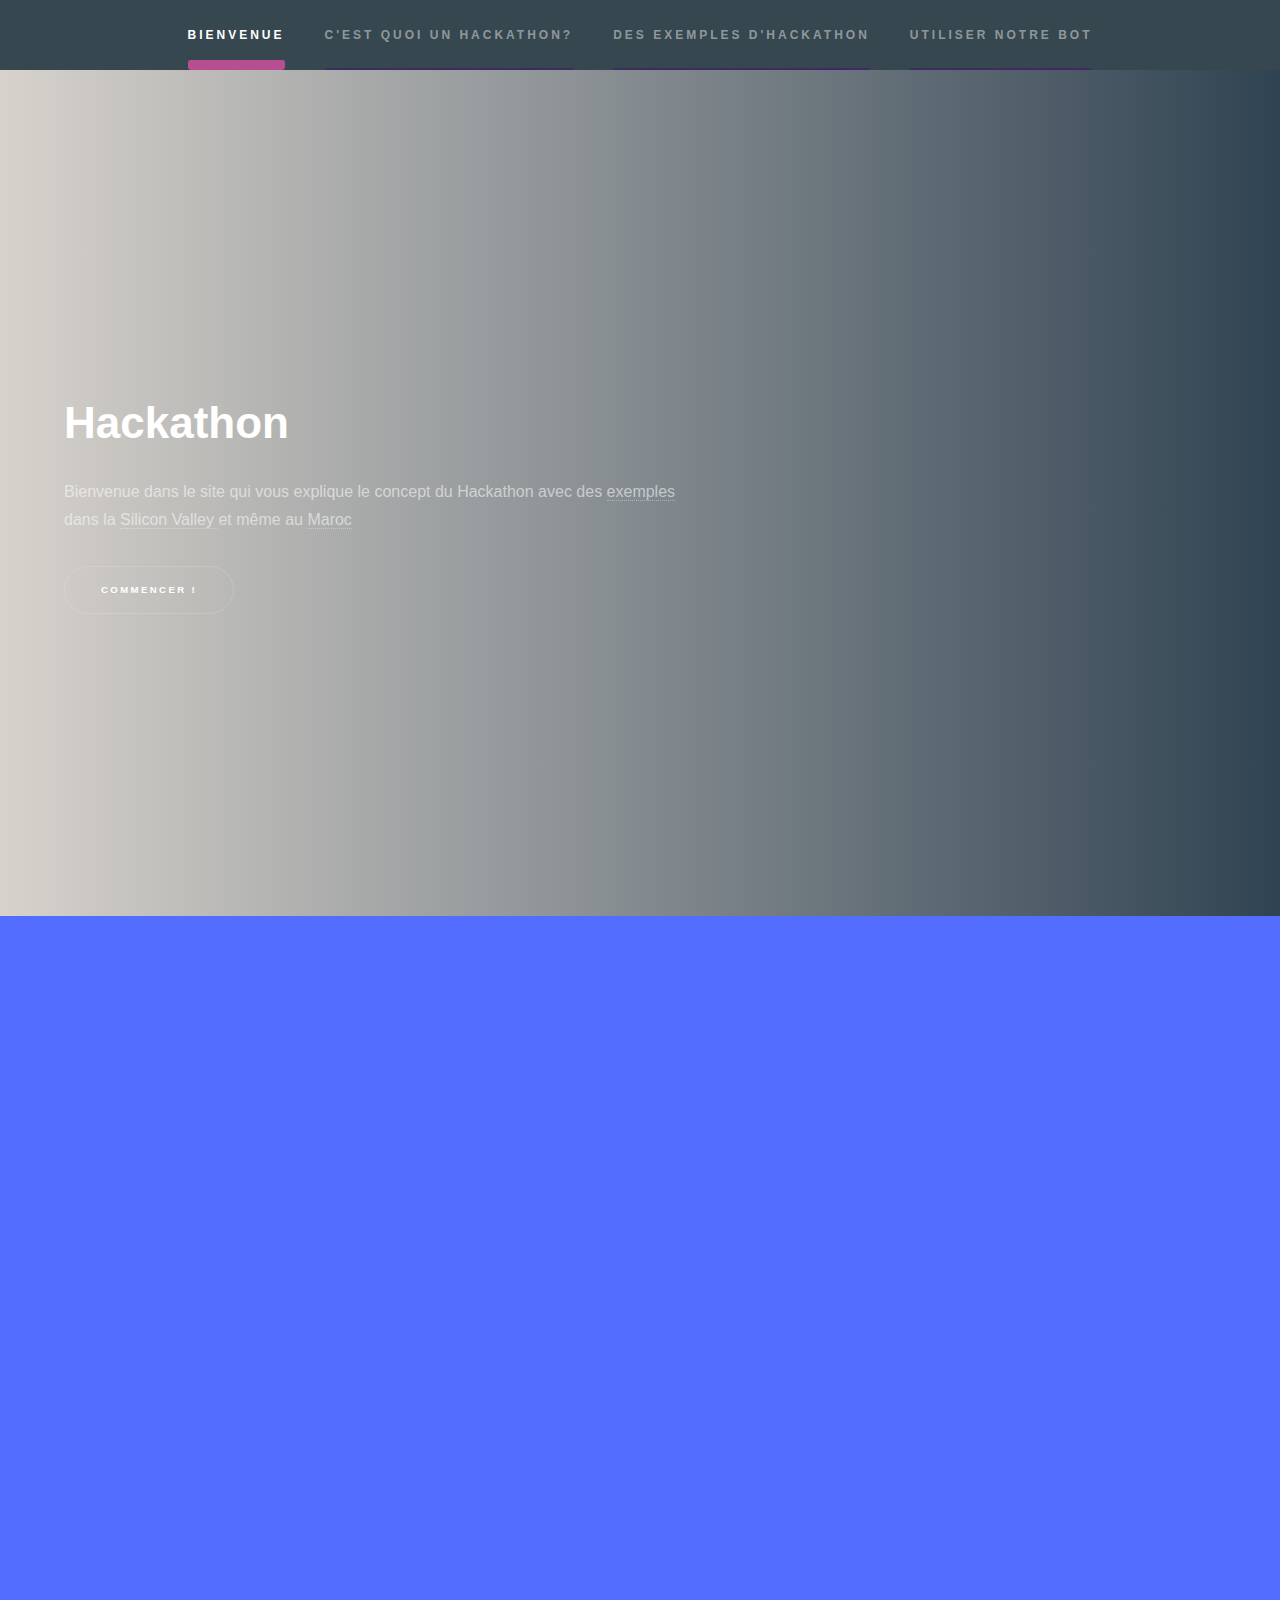
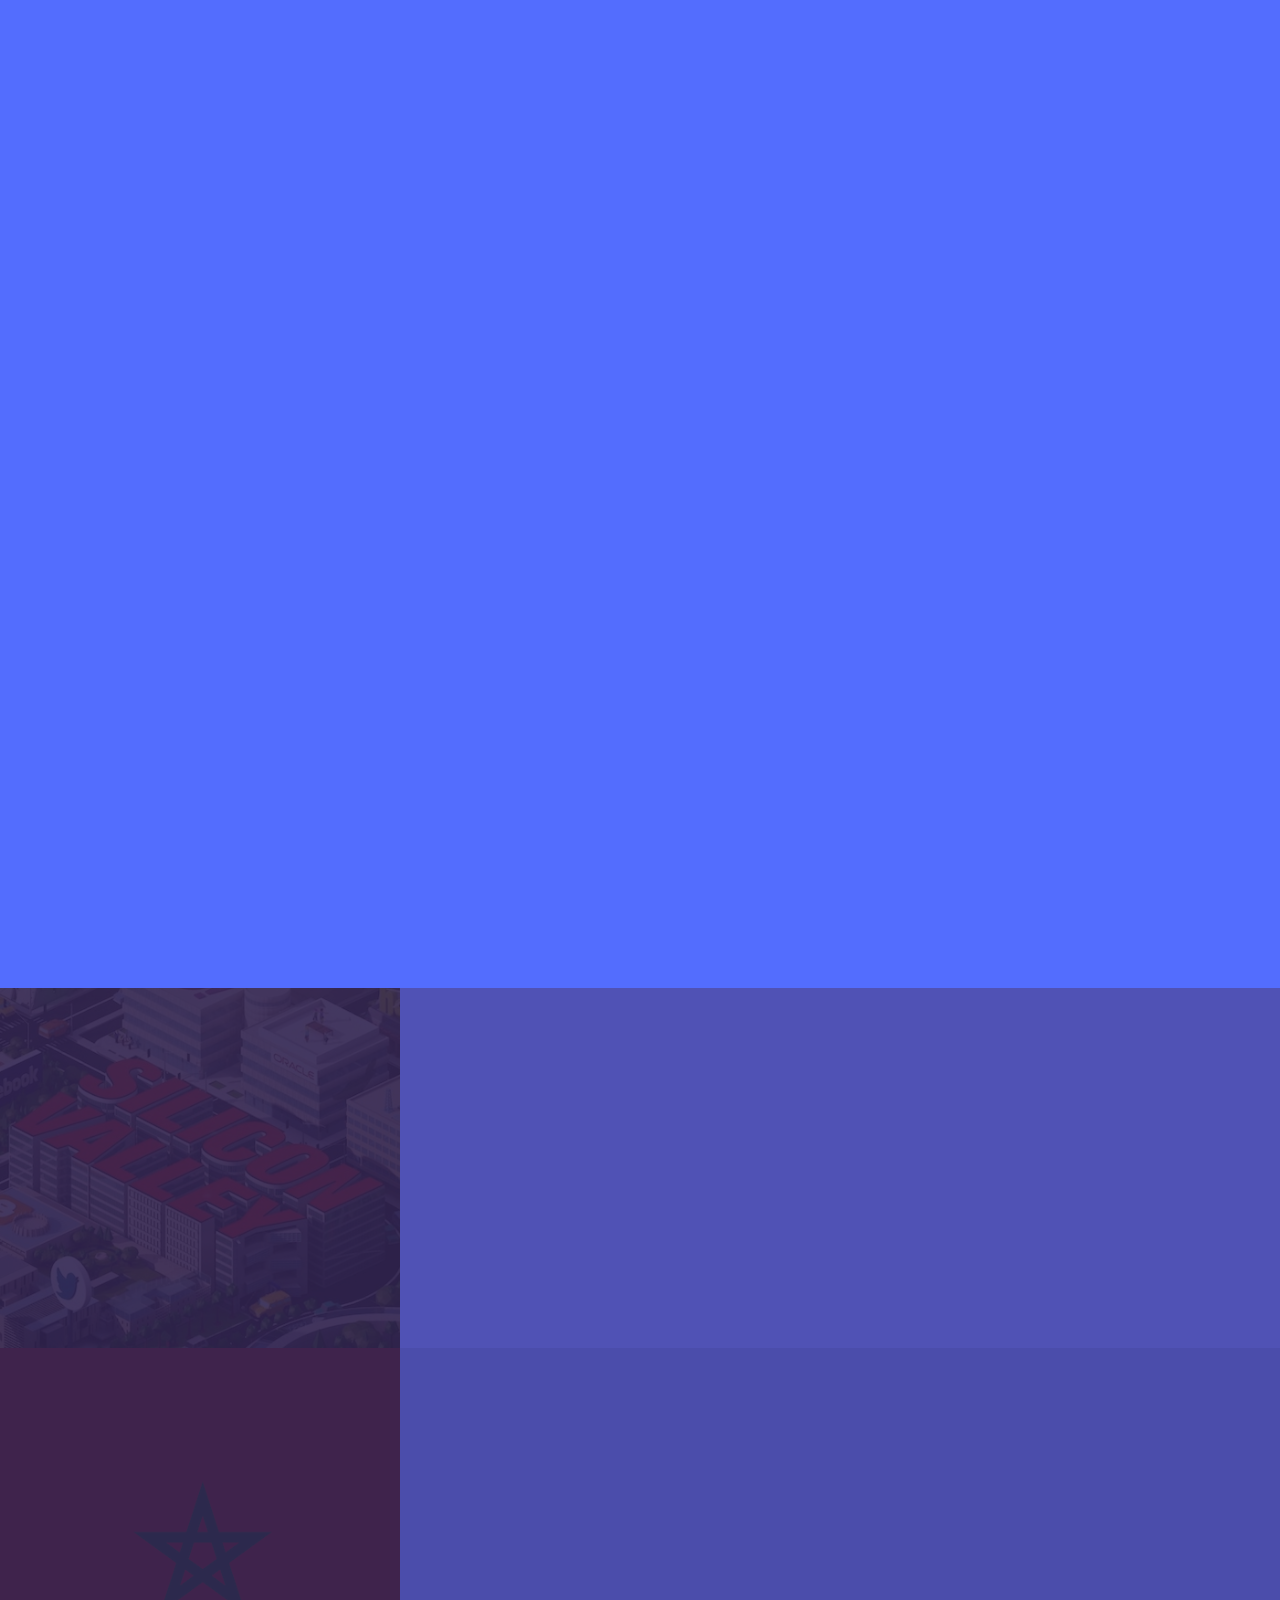
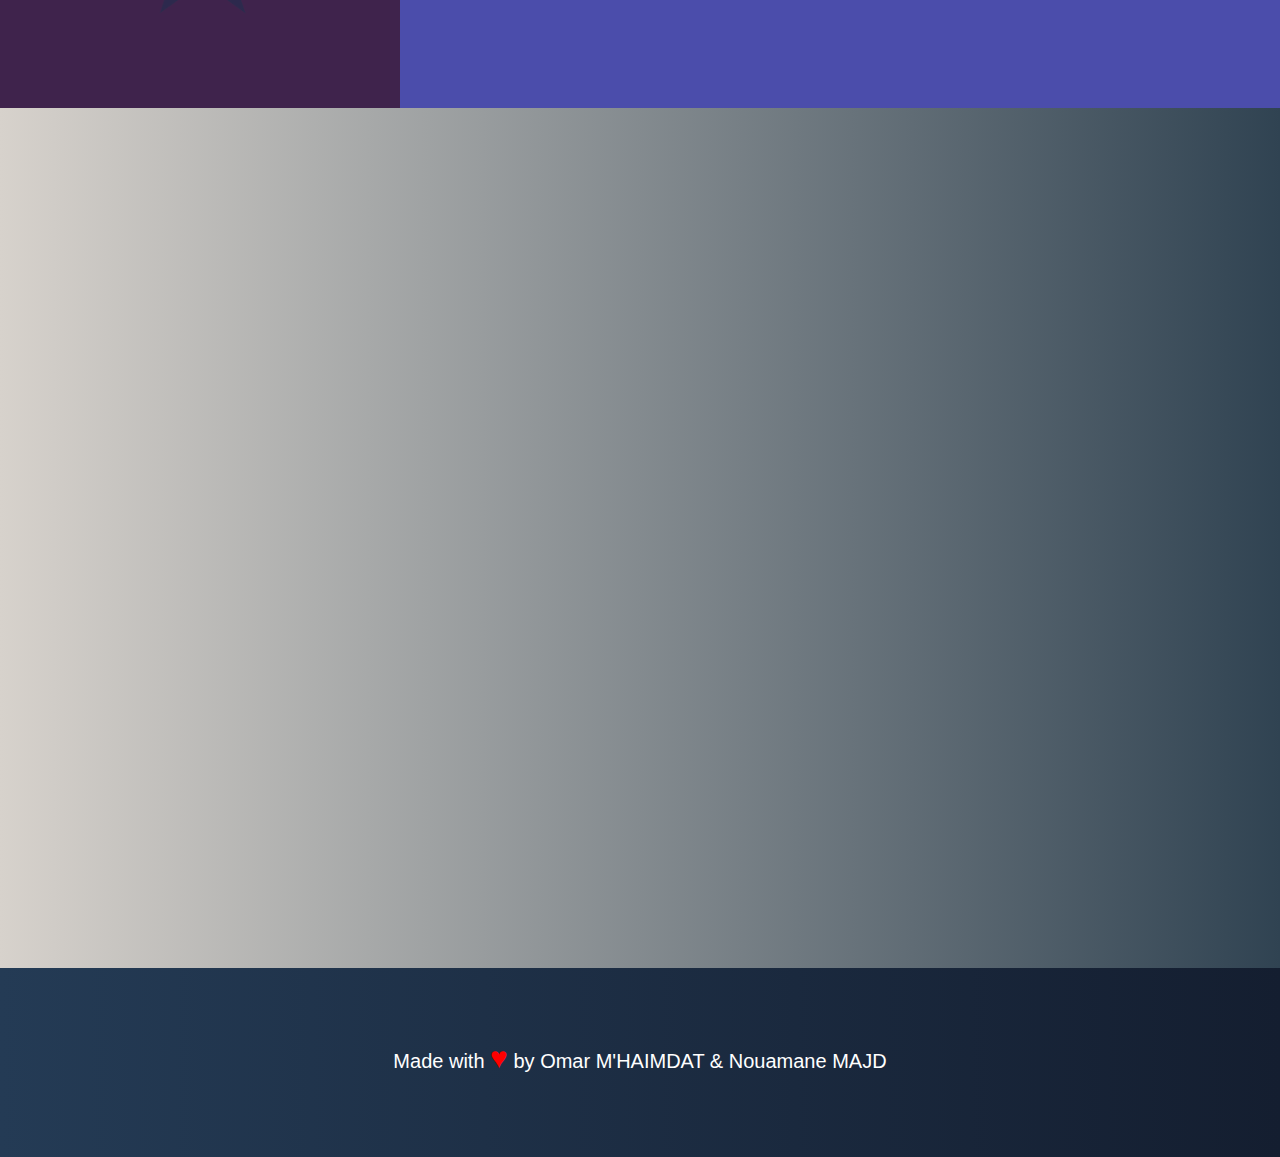
==== index.html @ 03763830 "Alpha1" ====
<!DOCTYPE HTML>
<html>
	<head>
		<title>Hackathon</title>
		<meta charset="utf-8" />
		<meta name="viewport" content="width=device-width, initial-scale=1" />
		<!--[if lte IE 8]><script src="assets/js/ie/html5shiv.js"></script><![endif]-->
		<link rel="stylesheet" href="assets/css/main.css" />
		<!--[if lte IE 9]><link rel="stylesheet" href="assets/css/ie9.css" /><![endif]-->
		<!--[if lte IE 8]><link rel="stylesheet" href="assets/css/ie8.css" /><![endif]-->
	</head>
	<body>

		<!-- Navigation -->
			<section id="sidebar" >
				<div  class="inner">
					<nav >
						<ul>
							<li><a href="#bienvenue">Bienvenue</a></li>
							<li><a href="#quoi">C'est quoi un Hackathon?</a></li>
							<li><a href="#exemples">Des exemples d'Hackathon</a></li>
							<li><a href="#bot">Utiliser notre BOT</a></li>
						</ul>
					</nav>
				</div>
			</section>

		<!-- Wrapper -->
			<div id="wrapper">

				<!-- bienvenue -->
					<section id="bienvenue" class="wrapper style1 fullscreen fade-up">
						<div class="inner">
							<h1>Hackathon</h1>
							<p>Bienvenue dans le site qui vous explique le concept du Hackathon avec des <a href="#exemples">exemples</a><br/> dans la <a href="international.html"> Silicon Valley </a> et même au <a href="maroc.html">Maroc</a></p>
							<ul class="actions">
								<li><a href="#quoi" class="button scrolly">Commencer !</a></li>
							</ul>
						</div>
					</section>
				<!-- END bienvenue -->



				<!-- C'est quoi un Hackathon-->
					<section id="quoi" class="wrapper style3 fade-up">
						<div class="inner">
							<h2>Un Hackathon c'est quoi ?</h2>
							<p>Le mot Hackathon désigne à la fois le principe, le moment et le lieu d'un événement où un groupe de développeurs volontaires se réunissent pour faire de la programmation informatique collaborative, sur plusieurs jours. C'est un processus créatif fréquemment utilisé dans le domaine de l'innovation numérique.</p>
							<div class="features">
								<section>
									<span class="icon major fa fa-cog fa-spin"></span>
									<h3 style = "font-size: 24px;">Définition</h3>
									<p style = "font-size: 20px, text-align: justify, text-justify: inter-word;">Contraction de « hack » et de « marathon », un Hackathon était, à l'origine, un rassemblement de développeurs ayant pour objectif de mener une session intensive de programmation informatique collaborative sur un laps de temps court (souvent un week-end ou au minimum entre 8 et 12 heures), sans interruption.</p>
								</section>
								<section>
									<span class="icon major fa-book"></span>
									<h3 style = "font-size: 24px;">Historique</h3>
									<p style = "font-size: 20px, text-align: justify, text-justify: inter-word;">Le Hackathon est à l'origine un rassemblement de développeurs, généralement organisés en équipe, par ou autour d'un ou plusieurs porteur(s) de projet avec l’objectif commun de tester une idée et de produire un prototype d'application en quelques heures (principe du prototypage rapide). Sous forme de concours chronométré, l'équipe gagnante est généralement désignée par un jury à l’issue du temps imparti.</p>
								</section>
								<section>
									<span class="icon major fa-code"></span>
									<h3 style = "font-size: 24px;">La Philosophie</h3>
									<p style = "font-size: 20px, text-align: justify, text-justify: inter-word;">La « philosophie » du Hackathon prend sa source dans les idées des communautés de développeurs du mouvement Free/Libre Open Source Software. Que ce soit au travers d’évènements festifs tels que le Burning Man, ou plus studieux comme les barCamps, l’esprit communautaire est entretenu par le jeu consistant à relever des défis en équipe (émulation), et par le partage d'un jargon technique, d'une expertise voire d'un mode de vie particulier.</p>
								</section>
								<section>
									<span class="icon major fa-question-circle"></span>
									<h3 style = "font-size: 24px;">Le But?</h3>
									<p style = "font-size: 20px, text-align: justify, text-justify: inter-word;">Le hackathon est aussi une plate-forme d'apprentissage par et avec les pairs plus ou moins « informelle », un lieu où l'on apprend en créant et où l'on entretien un « savoir informel » ; L’expérimentation, et la sérendipité sont également très présentes dans ce type de manifestation.</p>
								</section>
								<section>
									<span class="icon major fa-terminal"></span>
									<h3 style = "font-size: 24px;">Comment ça se passe ?</h3>
									<p style = "font-size: 20px, text-align: justify, text-justify: inter-word;">L'esprit d'émulation et la vitesse sont deux caractéristiques déterminantes de l’organisation. Le délai de réalisation extrêmement court introduit un stress positif dans les équipes. Il focalise les participants sur le résultat final. Il exclut tout ce qui pourrait retarder la réalisation : études de faisabilité, discussions stériles. Dans la prise de décisions, il redonne une place importante à l’instinct et contribue à maintenir la concentration des développeurs sur les tâches essentielles au fonctionnement général du projet. En imposant le travail de nuit, il confère un caractère exceptionnel à l’évènement, renforçant probablement le plaisir d’y participer.</p>
								</section>
								<section>
									<span class="icon major fa-bolt"></span>
									<h3 style = "font-size: 24px;">Les Critiques.</h3>
									<p style = "font-size: 20px, text-align: justify, text-justify: inter-word;">Il est parfois reproché au Hackathon d'être un moyen d'enrôler ou de faire travailler des gens sans les payer et d'exploiter leur créativité au profit d'innovations éventuellement ensuite "récupérées" ou brevetées pour en tirer d'éventuels bénéfices financiers. C'est une des raisons qui font que certains participants apprécient que le résultat de leurs travaux soit ensuite disponible en open source et open data, afin qu'il reste dans le bien commun. La question de la propriété intellectuelle d'innovations ainsi produites en commun n'est pas toujours abordée.</p>
								</section>
							</div>
							<ul class="actions vertical">
								<li style = "font-size: 18px;"><a href="international.html" class="button special fit">Des Exemples de la Silicon Valley</a></li>
							</ul>
							<ul class="actions vertical">
								<li style = "font-size: 18px;"><a href="maroc.html" class="button special fit">Des Exemples au Maroc</a></li>
							</ul>
						</div>
					</section>
				<!-- END C'est quoi un Hackathon -->


				<!-- exemples -->
					<section id="exemples" class="wrapper style2 spotlights">
						<section>
							<a href="international.html" class="image"><img src="images/pic01.jpg" alt="" data-position="center center" /></a>
							<div class="content">
								<div class="inner">
									<h2><a href="international.html">Silicon Valley &#9754;</a></h2>
									<p style="font-size: 24px;">La où tout à commencer et continu &Sigma;.</p>
									<ul class="actions">
										<li><a href="international.html" class="button">Lets Go! &#10004;</a></li>
									</ul>
								</div>
							</div>
						</section>
						<section>
							<a href="maroc.html" class="image"><img src="images/pic02.png" alt="" data-position="top center" /></a>
							<div class="content">
								<div class="inner">
									<h2><a href="maroc.html">Le Maroc &#9754;</a></h2>
									<p style="font-size: 24px;">Nôtre chère Pays &#9829;.</p>
									<ul class="actions">
										<li><a href="maroc.html" class="button">Yalah ! &#10004;</a></li>
									</ul>
								</div>
							</div>
						</section>
					</section>
				<!-- END exemples -->

				
				<!-- bot -->
				<section id="bot" class="wrapper style1 fullscreen fade-up">
						<div class="inner">
							<h1 style="text-align: center; font-size: 45px;">ChatBot</h1>
							<p style="text-align: center; font-size: 25px;"> Venez vous amusez avec notre ChatBot, qui est à la fois informatif et bien sûr génial.</p>
							<ul class="actions vertical">
								<li style = "font-size: 25px; text-align:center;"><a href="bot.html" class="button special">Hello &#9760;</a></li>
							</ul>
						</div>
				</section>
				<!-- END bot -->
					
			</div>

		<!-- Footer -->
			<footer id="footer" class="wrapper" style="background-image: linear-gradient(to left, #141E30 , #243B55);">
				<div class="inner">
					<ul class="menu">
						<p style= "text-align: center; color:white; font-size: 20px;">Made with <span style="color: red; font-size: 30px;">&hearts;</span> by Omar M'HAIMDAT &amp; Nouamane MAJD</p>
					</ul>
				</div>
			</footer>

		<!-- Scripts -->
			<script src="assets/js/jquery.min.js"></script>
			<script src="assets/js/jquery.scrollex.min.js"></script>
			<script src="assets/js/jquery.scrolly.min.js"></script>
			<script src="assets/js/skel.min.js"></script>
			<script src="assets/js/util.js"></script>
			<!--[if lte IE 8]><script src="assets/js/ie/respond.min.js"></script><![endif]-->
			<script src="assets/js/main.js"></script>


	</body>
</html>
---- assets/css/main.css ----
@import url(font-awesome.min.css);


/* Reset */

	html, body, div, span, applet, object, iframe, h1, h2, h3, h4, h5, h6, p, blockquote, pre, a, abbr, acronym, address, big, cite, code, del, dfn, em, img, ins, kbd, q, s, samp, small, strike, strong, sub, sup, tt, var, b, u, i, center, dl, dt, dd, ol, ul, li, fieldset, form, label, legend, table, caption, tbody, tfoot, thead, tr, th, td, article, aside, canvas, details, embed, figure, figcaption, footer, header, hgroup, menu, nav, output, ruby, section, summary, time, mark, audio, video {
		margin: 0;
		padding: 0;
		border: 0;
		font-size: 100%;
		font: inherit;
		vertical-align: baseline;
	}

	article, aside, details, figcaption, figure, footer, header, hgroup, menu, nav, section {
		display: block;
	}

	body {
		line-height: 1;
	}

	ol, ul {
		list-style: none;
	}

	blockquote, q {
		quotes: none;
	}

	blockquote:before, blockquote:after, q:before, q:after {
		content: '';
		content: none;
	}

	body {
		-webkit-text-size-adjust: none;
	}

/* Box Model */

	*, *:before, *:after {
		-moz-box-sizing: border-box;
		-webkit-box-sizing: border-box;
		box-sizing: border-box;
	}

/* Basic */

	@-ms-viewport {
		width: device-width;
	}

	body {
		-ms-overflow-style: scrollbar;
	}

	@media screen and (max-width: 480px) {

		html, body {
			min-width: 320px;
		}

	}

	body {
		background: #312450;
	}

		body.is-loading *, body.is-loading *:before, body.is-loading *:after {
			-moz-animation: none !important;
			-webkit-animation: none !important;
			-ms-animation: none !important;
			animation: none !important;
			-moz-transition: none !important;
			-webkit-transition: none !important;
			-ms-transition: none !important;
			transition: none !important;
		}

/* Type */

	body, input, select, textarea {
		color: rgba(255, 255, 255, 0.55);
		font-family: Arial, Helvetica, sans-serif;
		font-size: 16.5pt;
		font-weight: normal;
		line-height: 1.75;
	}

		@media screen and (max-width: 1680px) {

			body, input, select, textarea {
				font-size: 13pt;
			}

		}

		@media screen and (max-width: 1280px) {

			body, input, select, textarea {
				font-size: 12pt;
			}

		}

		@media screen and (max-width: 360px) {

			body, input, select, textarea {
				font-size: 11pt;
			}

		}

	a {
		-moz-transition: color 0.2s ease, border-bottom-color 0.2s ease;
		-webkit-transition: color 0.2s ease, border-bottom-color 0.2s ease;
		-ms-transition: color 0.2s ease, border-bottom-color 0.2s ease;
		transition: color 0.2s ease, border-bottom-color 0.2s ease;
		border-bottom: dotted 1px rgba(255, 255, 255, 0.35);
		color: inherit;
		text-decoration: none;
	}

		a:hover {
			border-bottom-color: transparent;
			color: #ffffff;
		}

	strong, b {
		color: #ffffff;
		font-weight: bold;
	}

	em, i {
		font-style: italic;
	}

	p {
		margin: 0 0 2em 0;
	}

	h1, h2, h3, h4, h5, h6 {
		color: #ffffff;
		font-weight: bold;
		line-height: 1.5;
		margin: 0 0 0.5em 0;
	}

		h1 a, h2 a, h3 a, h4 a, h5 a, h6 a {
			color: inherit;
			text-decoration: none;
		}

	h1 {
		font-size: 2.75em;
	}

		h1.major {
			margin: 0 0 1.3em 0;
			position: relative;
			padding-bottom: 0.35em;
		}

			h1.major:after {
				background-image: -moz-linear-gradient(to right, #5e42a6, #b74e91);
				background-image: -webkit-linear-gradient(to right, #5e42a6, #b74e91);
				background-image: -ms-linear-gradient(to right, #5e42a6, #b74e91);
				background-image: linear-gradient(to right, #5e42a6, #b74e91);
				-moz-transition: max-width 0.2s ease;
				-webkit-transition: max-width 0.2s ease;
				-ms-transition: max-width 0.2s ease;
				transition: max-width 0.2s ease;
				border-radius: 0.2em;
				bottom: 0;
				content: '';
				height: 0.05em;
				position: absolute;
				right: 0;
				width: 100%;
			}

	h2 {
		font-size: 1.75em;
	}

	h3 {
		font-size: 1.1em;
	}

	h4 {
		font-size: 1em;
	}

	h5 {
		font-size: 0.8em;
	}

	h6 {
		font-size: 0.6em;
	}

	@media screen and (max-width: 736px) {

		h1 {
			font-size: 2em;
		}

		h2 {
			font-size: 1.25em;
		}

		h3 {
			font-size: 1em;
		}

		h4 {
			font-size: 0.8em;
		}

		h5 {
			font-size: 0.6em;
		}

		h6 {
			font-size: 0.6em;
		}

	}

	sub {
		font-size: 0.8em;
		position: relative;
		top: 0.5em;
	}

	sup {
		font-size: 0.8em;
		position: relative;
		top: -0.5em;
	}

	blockquote {
		border-left: solid 4px rgba(255, 255, 255, 0.15);
		font-style: italic;
		margin: 0 0 2em 0;
		padding: 0.5em 0 0.5em 2em;
	}

	code {
		background: rgba(255, 255, 255, 0.05);
		border-radius: 0.25em;
		border: solid 1px rgba(255, 255, 255, 0.15);
		font-family: "Courier New", monospace;
		font-size: 0.9em;
		margin: 0 0.25em;
		padding: 0.25em 0.65em;
	}

	pre {
		-webkit-overflow-scrolling: touch;
		font-family: "Courier New", monospace;
		font-size: 0.9em;
		margin: 0 0 2em 0;
	}

		pre code {
			display: block;
			line-height: 1.75em;
			padding: 1em 1.5em;
			overflow-x: auto;
		}

	hr {
		border: 0;
		border-bottom: solid 1px rgba(255, 255, 255, 0.15);
		margin: 2em 0;
	}

		hr.major {
			margin: 3em 0;
		}

	.align-left {
		text-align: left;
	}

	.align-center {
		text-align: center;
	}

	.align-right {
		text-align: right;
	}

/* Box */

	.box {
		border-radius: 0.25em;
		border: solid 1px rgba(255, 255, 255, 0.15);
		margin-bottom: 2em;
		padding: 1.5em;
	}

		.box > :last-child,
		.box > :last-child > :last-child,
		.box > :last-child > :last-child > :last-child {
			margin-bottom: 0;
		}

		.box.alt {
			border: 0;
			border-radius: 0;
			padding: 0;
		}

/* Button */

	input[type="submit"],
	input[type="reset"],
	input[type="button"],
	button,
	.button {
		-moz-appearance: none;
		-webkit-appearance: none;
		-ms-appearance: none;
		appearance: none;
		-moz-transition: border-color 0.2s ease;
		-webkit-transition: border-color 0.2s ease;
		-ms-transition: border-color 0.2s ease;
		transition: border-color 0.2s ease;
		background-color: transparent;
		border: solid 1px !important;
		border-color: rgba(255, 255, 255, 0.15) !important;
		border-radius: 3em;
		color: #ffffff !important;
		cursor: pointer;
		display: inline-block;
		font-size: 0.6em;
		font-weight: bold;
		height: calc(4.75em + 2px);
		letter-spacing: 0.25em;
		line-height: 4.75em;
		outline: 0;
		padding: 0 3.75em;
		position: relative;
		text-align: center;
		text-decoration: none;
		text-transform: uppercase;
		white-space: nowrap;
	}

		input[type="submit"]:after,
		input[type="reset"]:after,
		input[type="button"]:after,
		button:after,
		.button:after {
			-moz-transform: scale(0.25);
			-webkit-transform: scale(0.25);
			-ms-transform: scale(0.25);
			transform: scale(0.25);
			-moz-pointer-events: none;
			-webkit-pointer-events: none;
			-ms-pointer-events: none;
			pointer-events: none;
			-moz-transition: opacity 0.2s ease, -moz-transform 0.2s ease;
			-webkit-transition: opacity 0.2s ease, -webkit-transform 0.2s ease;
			-ms-transition: opacity 0.2s ease, -ms-transform 0.2s ease;
			transition: opacity 0.2s ease, transform 0.2s ease;
			background: #ffffff;
			border-radius: 3em;
			content: '';
			height: 100%;
			left: 0;
			opacity: 0;
			position: absolute;
			top: 0;
			width: 100%;
		}

		input[type="submit"].icon:before,
		input[type="reset"].icon:before,
		input[type="button"].icon:before,
		button.icon:before,
		.button.icon:before {
			margin-right: 0.75em;
		}

		input[type="submit"].fit,
		input[type="reset"].fit,
		input[type="button"].fit,
		button.fit,
		.button.fit {
			display: block;
			margin: 0 0 1em 0;
			width: 100%;
		}

		input[type="submit"].small,
		input[type="reset"].small,
		input[type="button"].small,
		button.small,
		.button.small {
			font-size: 0.4em;
		}

		input[type="submit"].big,
		input[type="reset"].big,
		input[type="button"].big,
		button.big,
		.button.big {
			font-size: 0.8em;
		}

		input[type="submit"].special,
		input[type="reset"].special,
		input[type="button"].special,
		button.special,
		.button.special {
			background-color: #ffffff;
			color: #312450 !important;
		}

			input[type="submit"].special:after,
			input[type="reset"].special:after,
			input[type="button"].special:after,
			button.special:after,
			.button.special:after {
				display: none;
			}

		input[type="submit"].disabled, input[type="submit"]:disabled,
		input[type="reset"].disabled,
		input[type="reset"]:disabled,
		input[type="button"].disabled,
		input[type="button"]:disabled,
		button.disabled,
		button:disabled,
		.button.disabled,
		.button:disabled {
			cursor: default;
			opacity: 0.5;
			-moz-pointer-events: none;
			-webkit-pointer-events: none;
			-ms-pointer-events: none;
			pointer-events: none;
		}

		input[type="submit"]:hover,
		input[type="reset"]:hover,
		input[type="button"]:hover,
		button:hover,
		.button:hover {
			border-color: rgba(255, 255, 255, 0.55) !important;
		}

			input[type="submit"]:hover:after,
			input[type="reset"]:hover:after,
			input[type="button"]:hover:after,
			button:hover:after,
			.button:hover:after {
				opacity: 0.05;
				-moz-transform: scale(1);
				-webkit-transform: scale(1);
				-ms-transform: scale(1);
				transform: scale(1);
			}

			input[type="submit"]:hover:active,
			input[type="reset"]:hover:active,
			input[type="button"]:hover:active,
			button:hover:active,
			.button:hover:active {
				border-color: #ffffff !important;
			}

				input[type="submit"]:hover:active:after,
				input[type="reset"]:hover:active:after,
				input[type="button"]:hover:active:after,
				button:hover:active:after,
				.button:hover:active:after {
					opacity: 0.1;
				}

/* Features */

	.features {
		display: -moz-flex;
		display: -webkit-flex;
		display: -ms-flex;
		display: flex;
		-moz-flex-wrap: wrap;
		-webkit-flex-wrap: wrap;
		-ms-flex-wrap: wrap;
		flex-wrap: wrap;
		border-radius: 0.25em;
		border: solid 1px rgba(255, 255, 255, 0.15);
		background: rgba(255, 255, 255, 0.05);
		margin: 0 0 2em 0;
	}

		.features section {
			padding: 3.5em 3em 1em 7em ;
			width: 50%;
			border-top: solid 1px rgba(255, 255, 255, 0.15);
			position: relative;
		}

			.features section:nth-child(-n + 2) {
				border-top-width: 0;
			}

			.features section:nth-child(2n) {
				border-left: solid 1px rgba(255, 255, 255, 0.15);
			}

			.features section .icon {
				-moz-transition: opacity 0.5s ease, -moz-transform 0.5s ease;
				-webkit-transition: opacity 0.5s ease, -webkit-transform 0.5s ease;
				-ms-transition: opacity 0.5s ease, -ms-transform 0.5s ease;
				transition: opacity 0.5s ease, transform 0.5s ease;
				-moz-transition-delay: 1s;
				-webkit-transition-delay: 1s;
				-ms-transition-delay: 1s;
				transition-delay: 1s;
				-moz-transform: scale(1);
				-webkit-transform: scale(1);
				-ms-transform: scale(1);
				transform: scale(1);
				position: absolute;
				left: 3em;
				top: 3em;
				opacity: 1;
			}

			.features section:nth-child(1) .icon {
				-moz-transition-delay: 0.15s;
				-webkit-transition-delay: 0.15s;
				-ms-transition-delay: 0.15s;
				transition-delay: 0.15s;
			}

			.features section:nth-child(2) .icon {
				-moz-transition-delay: 0.3s;
				-webkit-transition-delay: 0.3s;
				-ms-transition-delay: 0.3s;
				transition-delay: 0.3s;
			}

			.features section:nth-child(3) .icon {
				-moz-transition-delay: 0.45s;
				-webkit-transition-delay: 0.45s;
				-ms-transition-delay: 0.45s;
				transition-delay: 0.45s;
			}

			.features section:nth-child(4) .icon {
				-moz-transition-delay: 0.6s;
				-webkit-transition-delay: 0.6s;
				-ms-transition-delay: 0.6s;
				transition-delay: 0.6s;
			}

			.features section:nth-child(5) .icon {
				-moz-transition-delay: 0.75s;
				-webkit-transition-delay: 0.75s;
				-ms-transition-delay: 0.75s;
				transition-delay: 0.75s;
			}

			.features section:nth-child(6) .icon {
				-moz-transition-delay: 0.9s;
				-webkit-transition-delay: 0.9s;
				-ms-transition-delay: 0.9s;
				transition-delay: 0.9s;
			}

			.features section:nth-child(7) .icon {
				-moz-transition-delay: 1.05s;
				-webkit-transition-delay: 1.05s;
				-ms-transition-delay: 1.05s;
				transition-delay: 1.05s;
			}

			.features section:nth-child(8) .icon {
				-moz-transition-delay: 1.2s;
				-webkit-transition-delay: 1.2s;
				-ms-transition-delay: 1.2s;
				transition-delay: 1.2s;
			}

			.features section:nth-child(9) .icon {
				-moz-transition-delay: 1.35s;
				-webkit-transition-delay: 1.35s;
				-ms-transition-delay: 1.35s;
				transition-delay: 1.35s;
			}

			.features section:nth-child(10) .icon {
				-moz-transition-delay: 1.5s;
				-webkit-transition-delay: 1.5s;
				-ms-transition-delay: 1.5s;
				transition-delay: 1.5s;
			}

			.features section:nth-child(11) .icon {
				-moz-transition-delay: 1.65s;
				-webkit-transition-delay: 1.65s;
				-ms-transition-delay: 1.65s;
				transition-delay: 1.65s;
			}

			.features section:nth-child(12) .icon {
				-moz-transition-delay: 1.8s;
				-webkit-transition-delay: 1.8s;
				-ms-transition-delay: 1.8s;
				transition-delay: 1.8s;
			}

			.features section:nth-child(13) .icon {
				-moz-transition-delay: 1.95s;
				-webkit-transition-delay: 1.95s;
				-ms-transition-delay: 1.95s;
				transition-delay: 1.95s;
			}

			.features section:nth-child(14) .icon {
				-moz-transition-delay: 2.1s;
				-webkit-transition-delay: 2.1s;
				-ms-transition-delay: 2.1s;
				transition-delay: 2.1s;
			}

			.features section:nth-child(15) .icon {
				-moz-transition-delay: 2.25s;
				-webkit-transition-delay: 2.25s;
				-ms-transition-delay: 2.25s;
				transition-delay: 2.25s;
			}

			.features section:nth-child(16) .icon {
				-moz-transition-delay: 2.4s;
				-webkit-transition-delay: 2.4s;
				-ms-transition-delay: 2.4s;
				transition-delay: 2.4s;
			}

			.features section:nth-child(17) .icon {
				-moz-transition-delay: 2.55s;
				-webkit-transition-delay: 2.55s;
				-ms-transition-delay: 2.55s;
				transition-delay: 2.55s;
			}

			.features section:nth-child(18) .icon {
				-moz-transition-delay: 2.7s;
				-webkit-transition-delay: 2.7s;
				-ms-transition-delay: 2.7s;
				transition-delay: 2.7s;
			}

			.features section:nth-child(19) .icon {
				-moz-transition-delay: 2.85s;
				-webkit-transition-delay: 2.85s;
				-ms-transition-delay: 2.85s;
				transition-delay: 2.85s;
			}

			.features section:nth-child(20) .icon {
				-moz-transition-delay: 3.0s;
				-webkit-transition-delay: 3.0s;
				-ms-transition-delay: 3.0s;
				transition-delay: 3.0s;
			}

		.features.inactive section .icon {
			-moz-transform: scale(0.5);
			-webkit-transform: scale(0.5);
			-ms-transform: scale(0.5);
			transform: scale(0.5);
			opacity: 0;
		}

		@media screen and (max-width: 980px) {

			.features {
				display: block;
			}

				.features section {
					border-top-width: 1px !important;
					border-left-width: 0 !important;
					width: 100%;
				}

					.features section:first-child {
						border-top-width: 0 !important;
					}

		}

		@media screen and (max-width: 736px) {

			.features section {
				padding: 2.5em 1.5em 0.1em 5.5em ;
			}

				.features section .icon {
					left: 1.5em;
					top: 2em;
				}

		}

		@media screen and (max-width: 480px) {

			.features section {
				padding: 2em 1.5em 0.1em 1.5em ;
			}

				.features section .icon {
					left: 0;
					position: relative;
					top: 0;
				}

		}

/* Icon */

	.icon {
		text-decoration: none;
		border-bottom: none;
		position: relative;
	}

		.icon:before {
			-moz-osx-font-smoothing: grayscale;
			-webkit-font-smoothing: antialiased;
			font-family: FontAwesome;
			font-style: normal;
			font-weight: normal;
			text-transform: none !important;
		}

		.icon > .label {
			display: none;
		}

		.icon.major {
			width: 2.5em;
			height: 2.5em;
			display: block;
			background: #ffffff;
			border-radius: 100%;
			color: #312450;
			text-align: center;
			line-height: 2.5em;
			margin: 0 0 1.3em 0;
		}

			.icon.major:before {
				font-size: 1.25em;
			}

				.wrapper.style1 .icon.major:before {
					color: #5e42a6;
				}

				.wrapper.style1-alt .icon.major:before {
					color: #493382;
				}

				.wrapper.style2 .icon.major:before {
					color: #5052b5;
				}

				.wrapper.style2-alt .icon.major:before {
					color: #3e4094;
				}

				.wrapper.style3 .icon.major:before {
					color: #1a237e;
				}

				.wrapper.style3-alt .icon.major:before {
					color: #953d75;
				}

/* Image */

	.image {
		border-radius: 0.25em;
		border: 0;
		display: inline-block;
		position: relative;
	}

		.image img {
			border-radius: 0.25em;
			display: block;
		}

		.image.left, .image.right {
			max-width: 40%;
		}

			.image.left img, .image.right img {
				width: 100%;
			}

		.image.left {
			float: left;
			margin: 0 1.5em 1em 0;
			top: 0.25em;
		}

		.image.right {
			float: right;
			margin: 0 0 1em 1.5em;
			top: 0.25em;
		}

		.image.fit {
			display: block;
			margin: 0 0 2em 0;
			width: 100%;
		}

			.image.fit img {
				width: 100%;
			}

		.image.main {
			display: block;
			margin: 0 0 3em 0;
			width: 100%;
		}

			.image.main img {
				width: 100%;
			}


/* Spotlights */

	.spotlights > section {
		display: -moz-flex;
		display: -webkit-flex;
		display: -ms-flex;
		display: flex;
		-moz-flex-direction: row;
		-webkit-flex-direction: row;
		-ms-flex-direction: row;
		flex-direction: row;
		min-height: 22.5em;
	}

		body.is-ie .spotlights > section {
			min-height: 0;
		}

		.spotlights > section > .image {
			background-position: center center;
			background-size: cover;
			border-radius: 0;
			display: block;
			position: relative;
			width: 25em;
		}

			.spotlights > section > .image img {
				border-radius: 0;
				display: block;
			}

			.spotlights > section > .image:before {
				-moz-transition: opacity 1s ease;
				-webkit-transition: opacity 1s ease;
				-ms-transition: opacity 1s ease;
				transition: opacity 1s ease;
				background: rgba(49, 36, 80, 0.9);
				content: '';
				display: block;
				height: 100%;
				left: 0;
				opacity: 0;
				position: absolute;
				top: 0;
				width: 100%;
			}

		.spotlights > section > .content {
			padding: 4em 5em 2em 5em ;
			display: -moz-flex;
			display: -webkit-flex;
			display: -ms-flex;
			display: flex;
			-moz-flex-direction: column;
			-webkit-flex-direction: column;
			-ms-flex-direction: column;
			flex-direction: column;
			-moz-justify-content: center;
			-webkit-justify-content: center;
			-ms-justify-content: center;
			justify-content: center;
			width: 50em;
			-ms-flex: 1;
		}

			.spotlights > section > .content > .inner {
				-moz-transform: translateX(0) translateY(0);
				-webkit-transform: translateX(0) translateY(0);
				-ms-transform: translateX(0) translateY(0);
				transform: translateX(0) translateY(0);
				-moz-transition: opacity 1s ease, -moz-transform 1s ease;
				-webkit-transition: opacity 1s ease, -webkit-transform 1s ease;
				-ms-transition: opacity 1s ease, -ms-transform 1s ease;
				transition: opacity 1s ease, transform 1s ease;
				opacity: 1;
			}

		.spotlights > section:nth-child(2) {
			background-color: rgba(0, 0, 0, 0.05);
		}

		.spotlights > section:nth-child(3) {
			background-color: rgba(0, 0, 0, 0.1);
		}

		.spotlights > section.inactive > .image:before, body.is-loading .spotlights > section > .image:before {
			opacity: 1;
		}

		.spotlights > section.inactive > .content > .inner, body.is-loading .spotlights > section > .content > .inner {
			-moz-transform: translateX(-1em);
			-webkit-transform: translateX(-1em);
			-ms-transform: translateX(-1em);
			transform: translateX(-1em);
			opacity: 0;
		}

		@media screen and (max-width: 1680px) {

			.spotlights > section > .content {
				padding: 4em 4em 2em 4em ;
			}

		}

		@media screen and (max-width: 980px) {

			.spotlights > section {
				display: block;
			}

				.spotlights > section > .image {
					width: 100%;
					height: 50vh;
				}

				.spotlights > section > .content {
					width: 100%;
				}

				.spotlights > section.inactive > .content > .inner, body.is-loading .spotlights > section > .content > .inner {
					-moz-transform: translateY(1em);
					-webkit-transform: translateY(1em);
					-ms-transform: translateY(1em);
					transform: translateY(1em);
				}

		}

		@media screen and (max-width: 736px) {

			.spotlights > section > .image {
				height: 50vh;
				min-height: 15em;
			}

			.spotlights > section > .content {
				padding: 3em 2em 1em 2em ;
			}

		}

/* Wrapper */

	.wrapper {
		position: relative;
	}

		.wrapper > .inner {
			padding: 5em 5em 3em 5em ;
			max-width: 100%;
			width: 75em;
			text-align: justify;
		}

			@media screen and (max-width: 1680px) {

				.wrapper > .inner {
					padding: 4em 4em 2em 4em ;
				}

			}

			@media screen and (max-width: 1280px) {

				.wrapper > .inner {
					width: 100%;
				}

			}

			@media screen and (max-width: 736px) {

				.wrapper > .inner {
					padding: 3em 2em 1em 2em ;
				}

			}

		.wrapper.alt {
			background-color: #261c3e;
		}


		.wrapper.style1 {
			background-image: linear-gradient(to right, #d7d2cc 0%, #304352 100%);
		}

		.wrapper.style1-alt {
			background-image: -moz-linear-gradient(to top, #0250c5 0%, #d43f8d 100%);
			background-image: -webkit-linear-gradient(to top, #0250c5 0%, #d43f8d 100%);
			background-image: -ms-linear-gradient(to top, #0250c5 0%, #d43f8d 100%);
			background-image: linear-gradient(to top, #0250c5 0%, #d43f8d 100%);
		}

		.wrapper.style2 {
			background-color: #5052b5;
		}

		.wrapper.style2-alt {
			background-color: #3e4094;
		}

		.wrapper.style3 {
			background-color: #536dfe;
		}

		.wrapper.style3-alt {
			background-color: #953d75;
		}
	
		.wrapper.maroc {
			background-image: -moz-linear-gradient(-225deg, #3D4E81 0%, #5753C9 48%, #6E7FF3 100%);
			background-image: -webkit-linear-gradient(-225deg, #3D4E81 0%, #5753C9 48%, #6E7FF3 100%);
			background-image: -ms-linear-gradient(-225deg, #3D4E81 0%, #5753C9 48%, #6E7FF3 100%);
			background-image: linear-gradient(-225deg, #3D4E81 0%, #5753C9 48%, #6E7FF3 100%);
		}

		.wrapper.international {
			background-image: -moz-linear-gradient(to top, #0250c5 0%, #d43f8d 100%);
			background-image: -webkit-linear-gradient(to top, #0250c5 0%, #d43f8d 100%);
			background-image: -ms-linear-gradient(to top, #0250c5 0%, #d43f8d 100%);
			background-image: linear-gradient(to top, #0250c5 0%, #d43f8d 100%);
		}
		.wrapper.fullscreen {
			display: -moz-flex;
			display: -webkit-flex;
			display: -ms-flex;
			display: flex;
			-moz-flex-direction: column;
			-webkit-flex-direction: column;
			-ms-flex-direction: column;
			flex-direction: column;
			-moz-justify-content: center;
			-webkit-justify-content: center;
			-ms-justify-content: center;
			justify-content: center;
			min-height: 100vh;
		}

			body.is-ie .wrapper.fullscreen {
				height: 100vh;
			}

			@media screen and (max-width: 1280px) {

				.wrapper.fullscreen {
					min-height: calc(100vh - 2.5em);
				}

					body.is-ie .wrapper.fullscreen {
						height: calc(100vh - 2.5em);
					}

			}

			@media screen and (max-width: 736px) {

				.wrapper.fullscreen {
					padding: 2em 0;
					min-height: 0;
				}

					body.is-ie .wrapper.fullscreen {
						height: auto;
					}

			}

		.wrapper.fade-up > .inner {
			-moz-transform: translateY(0);
			-webkit-transform: translateY(0);
			-ms-transform: translateY(0);
			transform: translateY(0);
			-moz-transition: opacity 1s ease, -moz-transform 1s ease;
			-webkit-transition: opacity 1s ease, -webkit-transform 1s ease;
			-ms-transition: opacity 1s ease, -ms-transform 1s ease;
			transition: opacity 1s ease, transform 1s ease;
			opacity: 1.0;
		}

		.wrapper.fade-up.inactive > .inner, body.is-loading .wrapper.fade-up > .inner {
			opacity: 0;
			-moz-transform: translateY(1em);
			-webkit-transform: translateY(1em);
			-ms-transform: translateY(1em);
			transform: translateY(1em);
		}

		.wrapper.fade-down > .inner {
			-moz-transform: translateY(0);
			-webkit-transform: translateY(0);
			-ms-transform: translateY(0);
			transform: translateY(0);
			-moz-transition: opacity 1s ease, -moz-transform 1s ease;
			-webkit-transition: opacity 1s ease, -webkit-transform 1s ease;
			-ms-transition: opacity 1s ease, -ms-transform 1s ease;
			transition: opacity 1s ease, transform 1s ease;
			opacity: 1.0;
		}

		.wrapper.fade-down.inactive > .inner, body.is-loading .wrapper.fade-down > .inner {
			opacity: 0;
			-moz-transform: translateY(-1em);
			-webkit-transform: translateY(-1em);
			-ms-transform: translateY(-1em);
			transform: translateY(-1em);
		}

		.wrapper.fade > .inner {
			-moz-transition: opacity 1s ease;
			-webkit-transition: opacity 1s ease;
			-ms-transition: opacity 1s ease;
			transition: opacity 1s ease;
			opacity: 1.0;
		}

		.wrapper.fade.inactive > .inner, body.is-loading .wrapper.fade > .inner {
			opacity: 0;
		}

/* Wrapper (main) */

	#sidebar + #wrapper {
		margin-left: 18em;
	}

		@media screen and (max-width: 1280px) {

			#sidebar + #wrapper {
				margin-left: 0;
				padding-top: 3.5em;
			}

		}

		@media screen and (max-width: 736px) {

			#sidebar + #wrapper {
				padding-top: 0;
			}

		}

	#header + #wrapper > .wrapper > .inner {
		margin: 0 auto;
	}

/* Footer */

	#sidebar + #wrapper + #footer {
		margin-left: 18em;
	}

		@media screen and (max-width: 1280px) {

			#sidebar + #wrapper + #footer {
				margin-left: 0;
			}

		}

	#footer > .inner a {
		border-bottom-color: rgba(255, 255, 255, 0.15);
	}

		#footer > .inner a:hover {
			border-bottom-color: transparent;
		}

	#footer > .inner .menu {
		font-size: 0.8em;
		color: rgba(255, 255, 255, 0.15);
	}

	#header + #wrapper + #footer > .inner {
		margin: 0 auto;
	}

/* Sidebar */

	#sidebar {
		padding: 2.5em 2.5em 0.5em 2.5em ;
		background: #37474f;
		cursor: default;
		height: 100vh;
		left: 0;
		overflow-x: hidden;
		overflow-y: auto;
		position: fixed;
		text-align: left;
		top: 0;
		width: 18em;
		z-index: 10000;
		font-size: 20px
	}

		#sidebar > .inner {
			display: -moz-flex;
			display: -webkit-flex;
			display: -ms-flex;
			display: flex;
			-moz-flex-direction: column;
			-webkit-flex-direction: column;
			-ms-flex-direction: column;
			flex-direction: column;
			-moz-justify-content: center;
			-webkit-justify-content: center;
			-ms-justify-content: center;
			justify-content: center;
			-moz-transform: translateY(0);
			-webkit-transform: translateY(0);
			-ms-transform: translateY(0);
			transform: translateY(0);
			-moz-transition: opacity 1s ease;
			-webkit-transition: opacity 1s ease;
			-ms-transition: opacity 1s ease;
			transition: opacity 1s ease;
			min-height: 100%;
			opacity: 1;
			width: 100%;
		}

			body.is-ie #sidebar > .inner {
				height: 100%;
			}

		#sidebar nav > ul {
			list-style: none;
			padding: 0;
		}

			#sidebar nav > ul > li {
				-moz-transform: translateY(0);
				-webkit-transform: translateY(0);
				-ms-transform: translateY(0);
				transform: translateY(0);
				-moz-transition: opacity 0.15s ease, -moz-transform 0.75s ease;
				-webkit-transition: opacity 0.15s ease, -webkit-transform 0.75s ease;
				-ms-transition: opacity 0.15s ease, -ms-transform 0.75s ease;
				transition: opacity 0.15s ease, transform 0.75s ease;
				margin: 1.5em 0 0 0;
				opacity: 1;
				padding: 0;
				position: relative;
			}

				#sidebar nav > ul > li:first-child {
					margin: 0;
				}

				#sidebar nav > ul > li:nth-child(1) {
					-moz-transition-delay: 0.45s;
					-webkit-transition-delay: 0.45s;
					-ms-transition-delay: 0.45s;
					transition-delay: 0.45s;
				}

				#sidebar nav > ul > li:nth-child(2) {
					-moz-transition-delay: 0.65s;
					-webkit-transition-delay: 0.65s;
					-ms-transition-delay: 0.65s;
					transition-delay: 0.65s;
				}

				#sidebar nav > ul > li:nth-child(3) {
					-moz-transition-delay: 0.85s;
					-webkit-transition-delay: 0.85s;
					-ms-transition-delay: 0.85s;
					transition-delay: 0.85s;
				}

				#sidebar nav > ul > li:nth-child(4) {
					-moz-transition-delay: 1.05s;
					-webkit-transition-delay: 1.05s;
					-ms-transition-delay: 1.05s;
					transition-delay: 1.05s;
				}

				#sidebar nav > ul > li:nth-child(5) {
					-moz-transition-delay: 1.25s;
					-webkit-transition-delay: 1.25s;
					-ms-transition-delay: 1.25s;
					transition-delay: 1.25s;
				}

				#sidebar nav > ul > li:nth-child(6) {
					-moz-transition-delay: 1.45s;
					-webkit-transition-delay: 1.45s;
					-ms-transition-delay: 1.45s;
					transition-delay: 1.45s;
				}

				#sidebar nav > ul > li:nth-child(7) {
					-moz-transition-delay: 1.65s;
					-webkit-transition-delay: 1.65s;
					-ms-transition-delay: 1.65s;
					transition-delay: 1.65s;
				}


		#sidebar nav a {
			-moz-transition: color 0.2s ease;
			-webkit-transition: color 0.2s ease;
			-ms-transition: color 0.2s ease;
			transition: color 0.2s ease;
			border: 0;
			color: rgba(255, 255, 255, 0.45);
			display: block;
			font-size: 0.6em;
			font-weight: bold;
			letter-spacing: 0.25em;
			line-height: 1.75;
			outline: 0;
			padding: 1.35em 0;
			position: relative;
			text-decoration: none;
			text-transform: uppercase;
		}

			#sidebar nav a:before, #sidebar nav a:after {
				border-radius: 0.2em;
				bottom: 0;
				content: '';
				height: 0.2em;
				position: absolute;
				right: 0;
				width: 100%;
			}

			#sidebar nav a:before {
				background: #3c2c62;
			}

			#sidebar nav a:after {
				background-image: linear-gradient(to right, #3ab5b0 0%, #3d99be 31%, #56317a 100%);
				-moz-transition: max-width 0.2s ease;
				-webkit-transition: max-width 0.2s ease;
				-ms-transition: max-width 0.2s ease;
				transition: max-width 0.2s ease;
				max-width: 0;
				width: 500px;
				height: 10px;
			}

			#sidebar nav a:hover {
				color: rgba(255, 255, 255, 0.75);
			}

			#sidebar nav a.active {
				color: #ffffff;
			}

				#sidebar nav a.active:after {
					max-width: 100%;
				}

		body.is-loading #sidebar > .inner {
			opacity: 0;
		}

		body.is-loading #sidebar nav ul li {
			-moz-transform: translateY(2em);
			-webkit-transform: translateY(2em);
			-ms-transform: translateY(2em);
			transform: translateY(2em);
			opacity: 0;
		}

		@media screen and (max-width: 1280px) {

			#sidebar {
				height: 3.5em;
				left: 0;
				line-height: 3.5em;
				overflow: hidden;
				padding: 0;
				text-align: center;
				top: 0;
				width: 100%;
			}

				#sidebar > .inner {
					-moz-flex-direction: row;
					-webkit-flex-direction: row;
					-ms-flex-direction: row;
					flex-direction: row;
					-moz-align-items: stretch;
					-webkit-align-items: stretch;
					-ms-align-items: stretch;
					align-items: stretch;
					height: inherit;
					line-height: inherit;
				}

				#sidebar nav {
					height: inherit;
					line-height: inherit;
				}

					#sidebar nav ul {
						display: -moz-flex;
						display: -webkit-flex;
						display: -ms-flex;
						display: flex;
						height: inherit;
						line-height: inherit;
						margin: 0;
					}

						#sidebar nav ul li {
							display: block;
							height: inherit;
							line-height: inherit;
							margin: 0 0 0 2em;
							padding: 0;
						}

					#sidebar nav a {
						height: inherit;
						line-height: inherit;
						padding: 0;
					}

						#sidebar nav a:after {
							background-image: none;
							background-color: #b74e91;
						}

		}

		@media screen and (max-width: 736px) {

			#sidebar {
				display: none;
			}

		}

/* Formatage video */

.video-container {
	position:relative;
	padding-bottom:56.25%;
	padding-top:30px;
	height:0;
	overflow:hidden;
}

.video-container iframe, .video-container object, .video-container embed {
	position:absolute;
	top:0;
	left:0;
	width:100%;
	height:100%;
}
---- assets/css/ie9.css ----
/*
	Hyperspace by HTML5 UP
	html5up.net | @ajlkn
	Free for personal and commercial use under the CCA 3.0 license (html5up.net/license)
*/

/* Type */

	h1.major:after {
		background: #b74e91;
	}

/* Wrapper */

	.wrapper.fullscreen {
		min-height: 0;
		padding-bottom: 6em;
		padding-top: 6em;
	}

		body.is-ie .wrapper.fullscreen {
			height: auto;
		}

/* Spotlights */

	.spotlights > section {
		padding-left: 20em;
		position: relative;
	}

		.spotlights > section > .image {
			height: 100%;
			left: 0;
			position: absolute;
			top: 0;
			width: 20em;
		}

		.spotlights > section > .content {
			width: 100%;
		}

/* Features */

	.features:after {
		clear: both;
		content: '';
		display: block;
	}

	.features section {
		float: left;
	}

/* Split */

	.split:after {
		clear: both;
		content: '';
		display: block;
	}

	.split > * {
		float: left;
	}

/* Sidebar */

	#sidebar nav a:after {
		background-color: #b74e91;
	}

/* Header */

	#header:after {
		clear: both;
		content: '';
		display: block;
	}

	#header > .title {
		float: left;
	}

	#header > nav {
		float: right;
	}
---- assets/css/ie8.css ----
/*
	Hyperspace by HTML5 UP
	html5up.net | @ajlkn
	Free for personal and commercial use under the CCA 3.0 license (html5up.net/license)
*/

/* Type */

	body, input, select, textarea {
		color: #ffffff;
	}

/* Button */

	input[type="submit"],
	input[type="reset"],
	input[type="button"],
	button,
	.button {
		position: relative;
	}

		input[type="submit"]:after,
		input[type="reset"]:after,
		input[type="button"]:after,
		button:after,
		.button:after {
			display: none;
		}

/* Features */

	.features {
		border: solid 1px;
	}

/* Form */

	input[type="text"],
	input[type="password"],
	input[type="email"],
	input[type="tel"],
	select,
	textarea {
		background: transparent;
		border: solid 1px;
	}

/* Split */

	.split.style1 > :first-child {
		padding-right: 2em;
		width: 70%;
	}
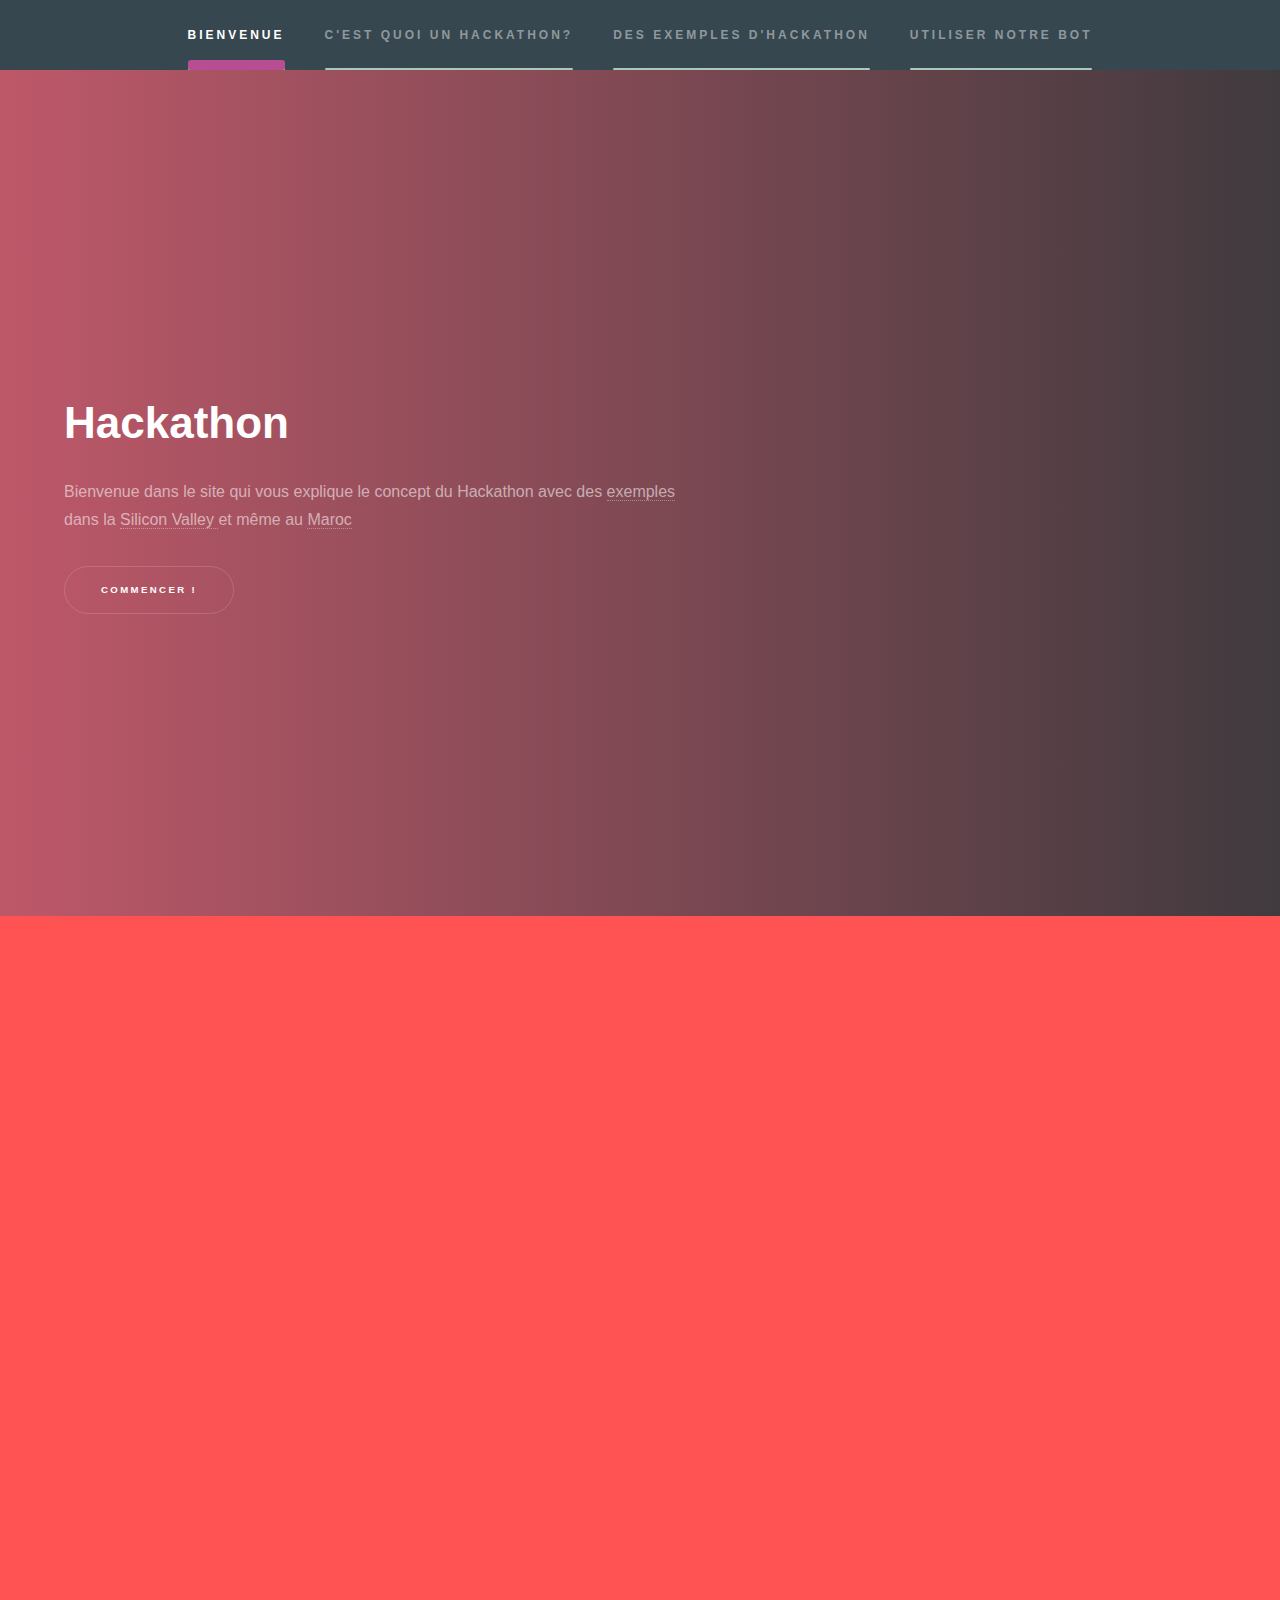
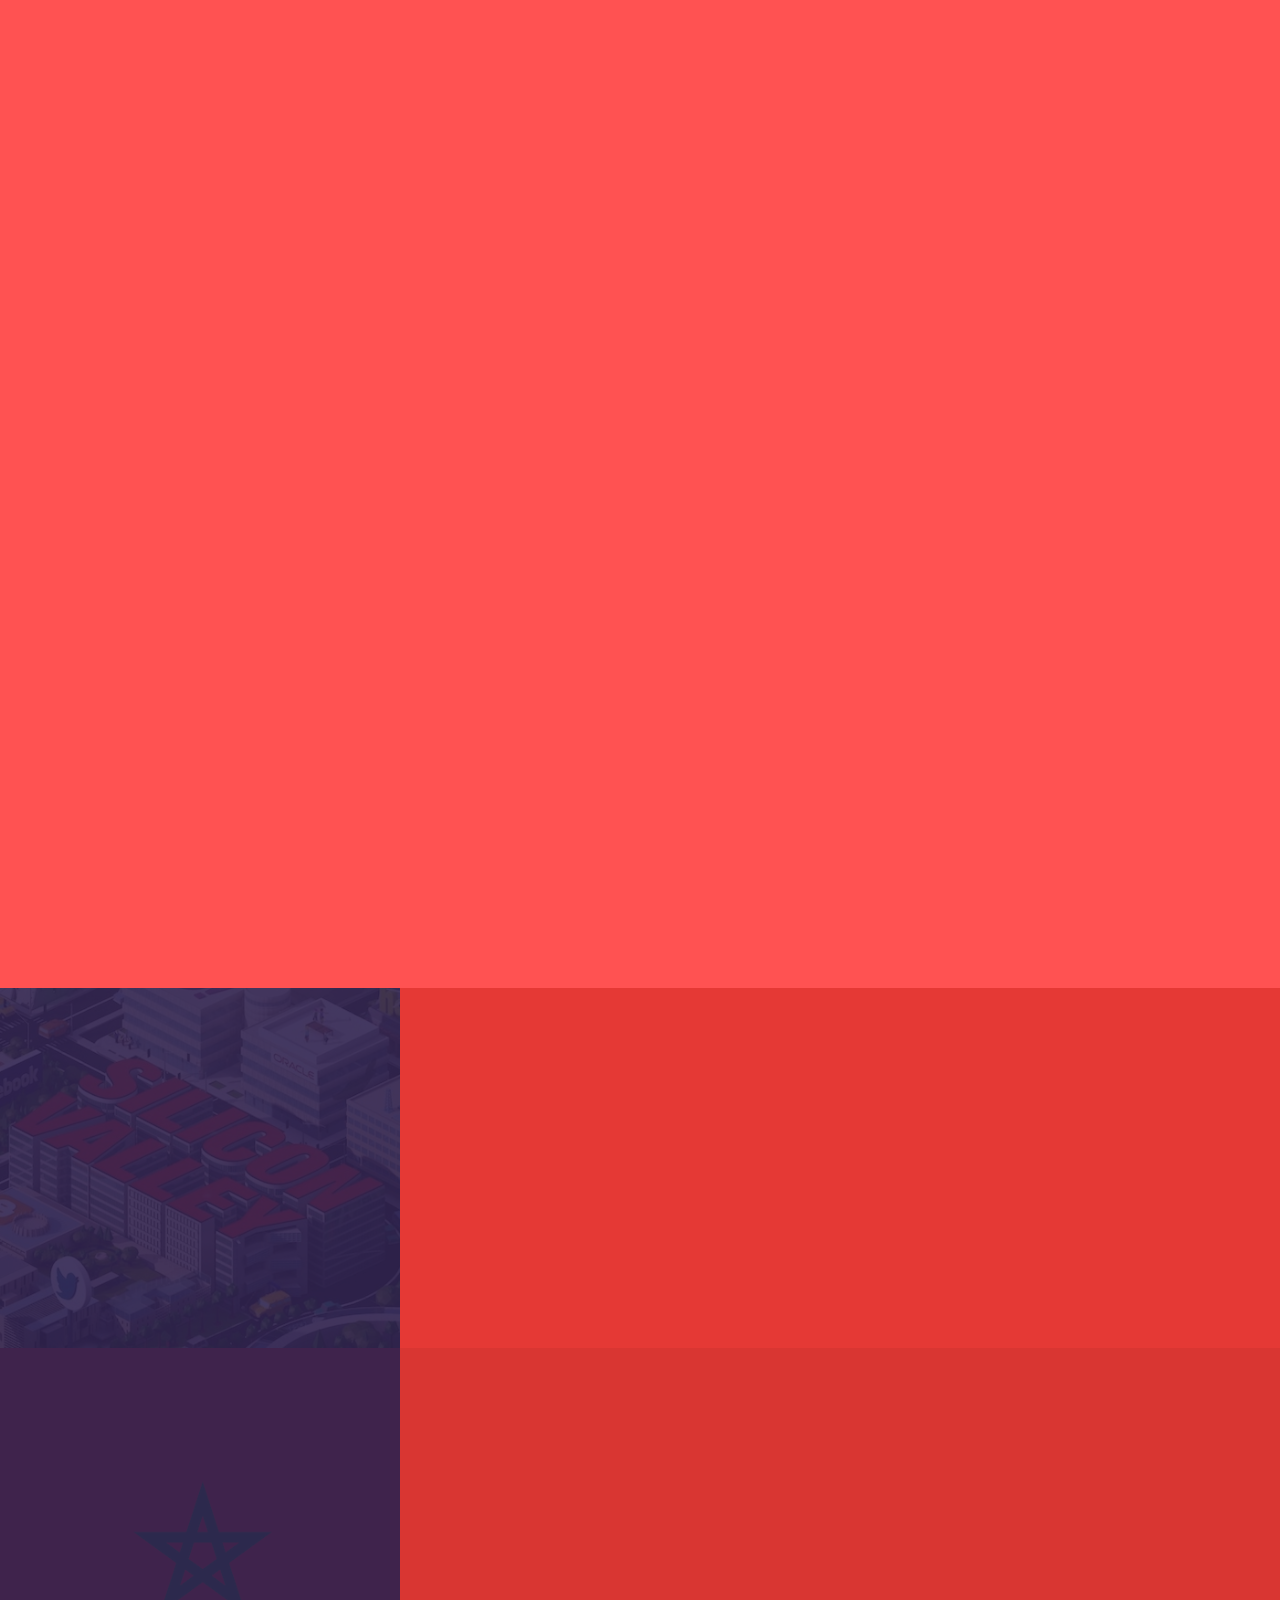
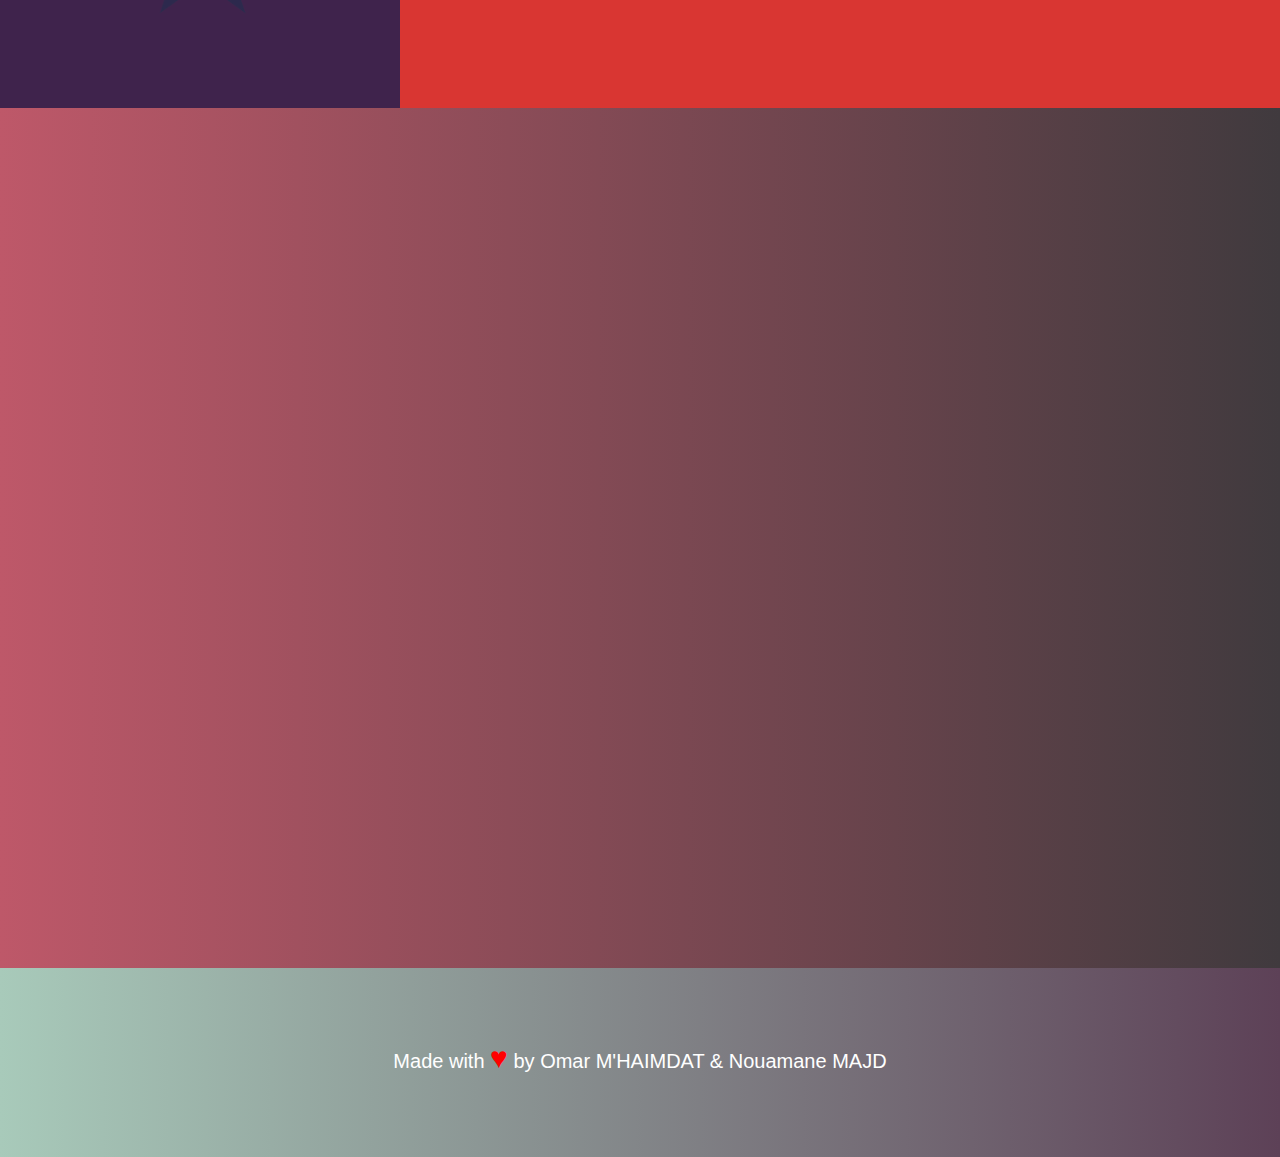
==== commit 61385a50: "Alpha0.0.2" ====
--- a/index.html
+++ b/index.html
@@ -135,7 +135,7 @@
 			</div>
 
 		<!-- Footer -->
-			<footer id="footer" class="wrapper" style="background-image: linear-gradient(to left, #141E30 , #243B55);">
+			<footer id="footer" class="wrapper" style="background-image: linear-gradient(to right, #a8caba 0%, #5d4157 100%);">
 				<div class="inner">
 					<ul class="menu">
 						<p style= "text-align: center; color:white; font-size: 20px;">Made with <span style="color: red; font-size: 30px;">&hearts;</span> by Omar M'HAIMDAT &amp; Nouamane MAJD</p>
--- a/assets/css/main.css
+++ b/assets/css/main.css
@@ -1028,7 +1028,10 @@
 
 
 		.wrapper.style1 {
-			background-image: linear-gradient(to right, #d7d2cc 0%, #304352 100%);
+			background: #403A3E;
+            background: -webkit-linear-gradient(to right, #BE5869, #403A3E);
+            background: linear-gradient(to right, #BE5869, #403A3E);
+
 		}
 
 		.wrapper.style1-alt {
@@ -1039,7 +1042,7 @@
 		}
 
 		.wrapper.style2 {
-			background-color: #5052b5;
+			background-color: #e53935;
 		}
 
 		.wrapper.style2-alt {
@@ -1047,7 +1050,7 @@
 		}
 
 		.wrapper.style3 {
-			background-color: #536dfe;
+			background-color: #ff5252;
 		}
 
 		.wrapper.style3-alt {
@@ -1374,11 +1377,11 @@
 			}
 
 			#sidebar nav a:before {
-				background: #3c2c62;
+				background: #a8caba;
 			}
 
 			#sidebar nav a:after {
-				background-image: linear-gradient(to right, #3ab5b0 0%, #3d99be 31%, #56317a 100%);
+				background-image: linear-gradient(to right, #a8caba 0%, #5d4157 100%);
 				-moz-transition: max-width 0.2s ease;
 				-webkit-transition: max-width 0.2s ease;
 				-ms-transition: max-width 0.2s ease;
